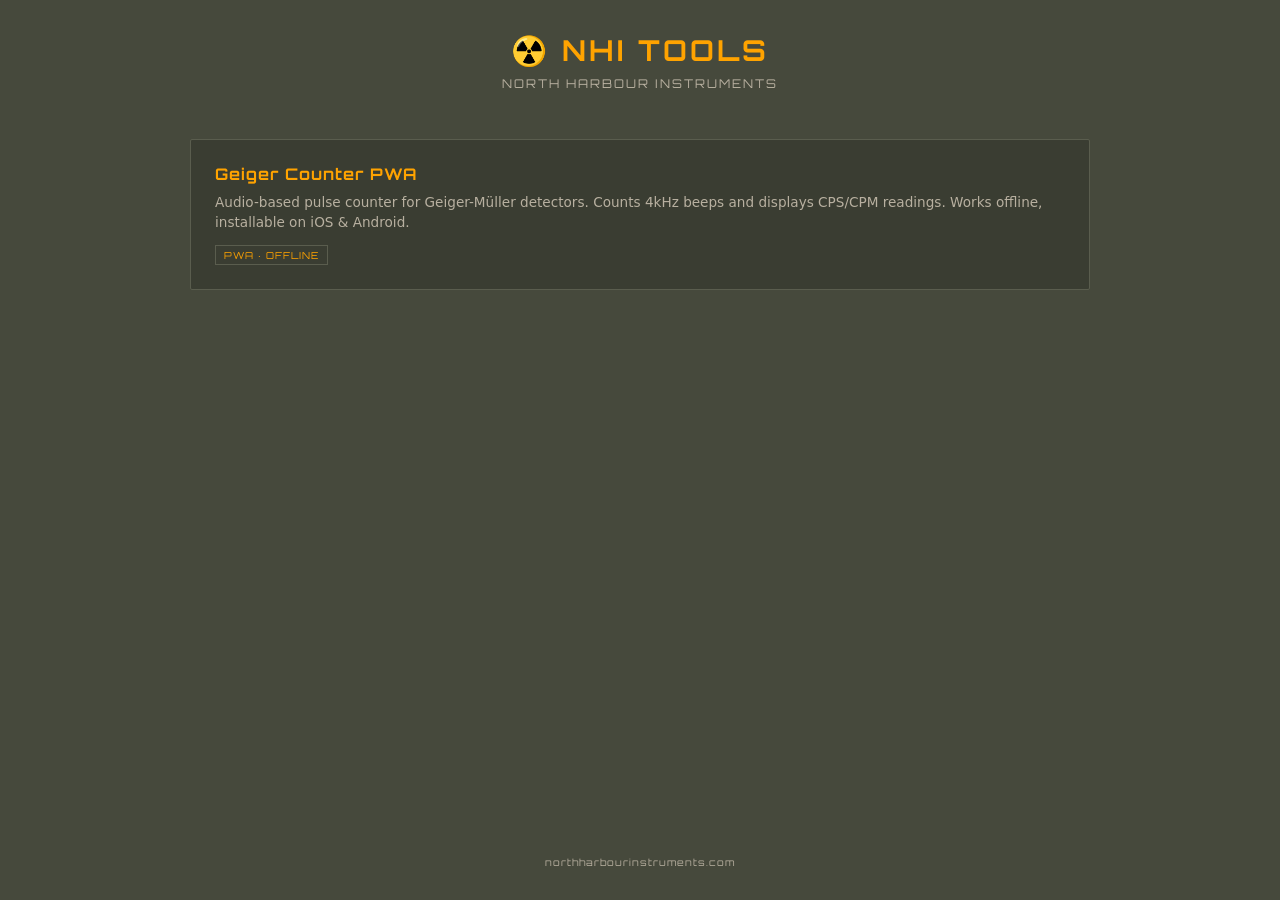
==== index.html @ 97787e8c "Move Geiger app to /geiger subfolder, add root landing page" ====
<!DOCTYPE html>
<html lang="en">
<head>
    <meta charset="UTF-8">
    <meta name="viewport" content="width=device-width, initial-scale=1.0">
    <title>NHI Tools - North Harbour Instruments</title>
    <meta name="description" content="Online tools and documentation from North Harbour Instruments">
    <link rel="preconnect" href="https://fonts.googleapis.com">
    <link rel="preconnect" href="https://fonts.gstatic.com" crossorigin>
    <link href="https://fonts.googleapis.com/css2?family=Orbitron:wght@400;500;600;700&display=swap" rel="stylesheet">
    <style>
        * { margin: 0; padding: 0; box-sizing: border-box; }
        body {
            font-family: 'Orbitron', sans-serif;
            background: #46493C;
            color: #F6EDDD;
            min-height: 100vh;
            display: flex;
            flex-direction: column;
            align-items: center;
            padding: 2rem 1rem;
        }
        h1 {
            font-size: 1.8rem;
            color: #FFA300;
            text-transform: uppercase;
            letter-spacing: 3px;
            margin-bottom: 0.5rem;
        }
        .subtitle {
            font-size: 0.75rem;
            color: #b8b0a0;
            letter-spacing: 2px;
            text-transform: uppercase;
            margin-bottom: 3rem;
        }
        .tools-grid {
            display: grid;
            grid-template-columns: repeat(auto-fit, minmax(280px, 1fr));
            gap: 1.5rem;
            max-width: 900px;
            width: 100%;
        }
        .tool-card {
            background: #3a3d32;
            border: 1px solid #5a5d4e;
            border-radius: 2px;
            padding: 1.5rem;
            text-decoration: none;
            color: #F6EDDD;
            transition: border-color 0.2s, box-shadow 0.2s;
        }
        .tool-card:hover {
            border-color: #FFA300;
            box-shadow: 0 0 15px rgba(255, 163, 0, 0.2);
        }
        .tool-card h2 {
            font-size: 1rem;
            color: #FFA300;
            margin-bottom: 0.5rem;
            letter-spacing: 1px;
        }
        .tool-card p {
            font-family: system-ui, sans-serif;
            font-size: 0.85rem;
            color: #b8b0a0;
            line-height: 1.5;
        }
        .tag {
            display: inline-block;
            font-size: 0.6rem;
            color: #FFA300;
            border: 1px solid #5a5d4e;
            padding: 0.2rem 0.5rem;
            margin-top: 0.75rem;
            letter-spacing: 1px;
            text-transform: uppercase;
        }
        footer {
            margin-top: auto;
            padding-top: 3rem;
            font-size: 0.6rem;
            color: #5a5d4e;
            letter-spacing: 1px;
        }
        footer a { color: #b8b0a0; text-decoration: none; }
        footer a:hover { color: #FFA300; }
    </style>
</head>
<body>
    <h1>☢️ NHI Tools</h1>
    <p class="subtitle">North Harbour Instruments</p>

    <div class="tools-grid">
        <a href="geiger/" class="tool-card">
            <h2>Geiger Counter PWA</h2>
            <p>Audio-based pulse counter for Geiger-Müller detectors. Counts 4kHz beeps and displays CPS/CPM readings. Works offline, installable on iOS & Android.</p>
            <span class="tag">PWA · Offline</span>
        </a>

        <!-- Add more tools/docs cards here -->
        <!--
        <a href="docs/" class="tool-card">
            <h2>Documentation</h2>
            <p>Product manuals, specifications, and setup guides for NHI instruments.</p>
            <span class="tag">Docs</span>
        </a>
        -->
    </div>

    <footer>
        <a href="https://northharbourinstruments.com">northharbourinstruments.com</a>
    </footer>
</body>
</html>
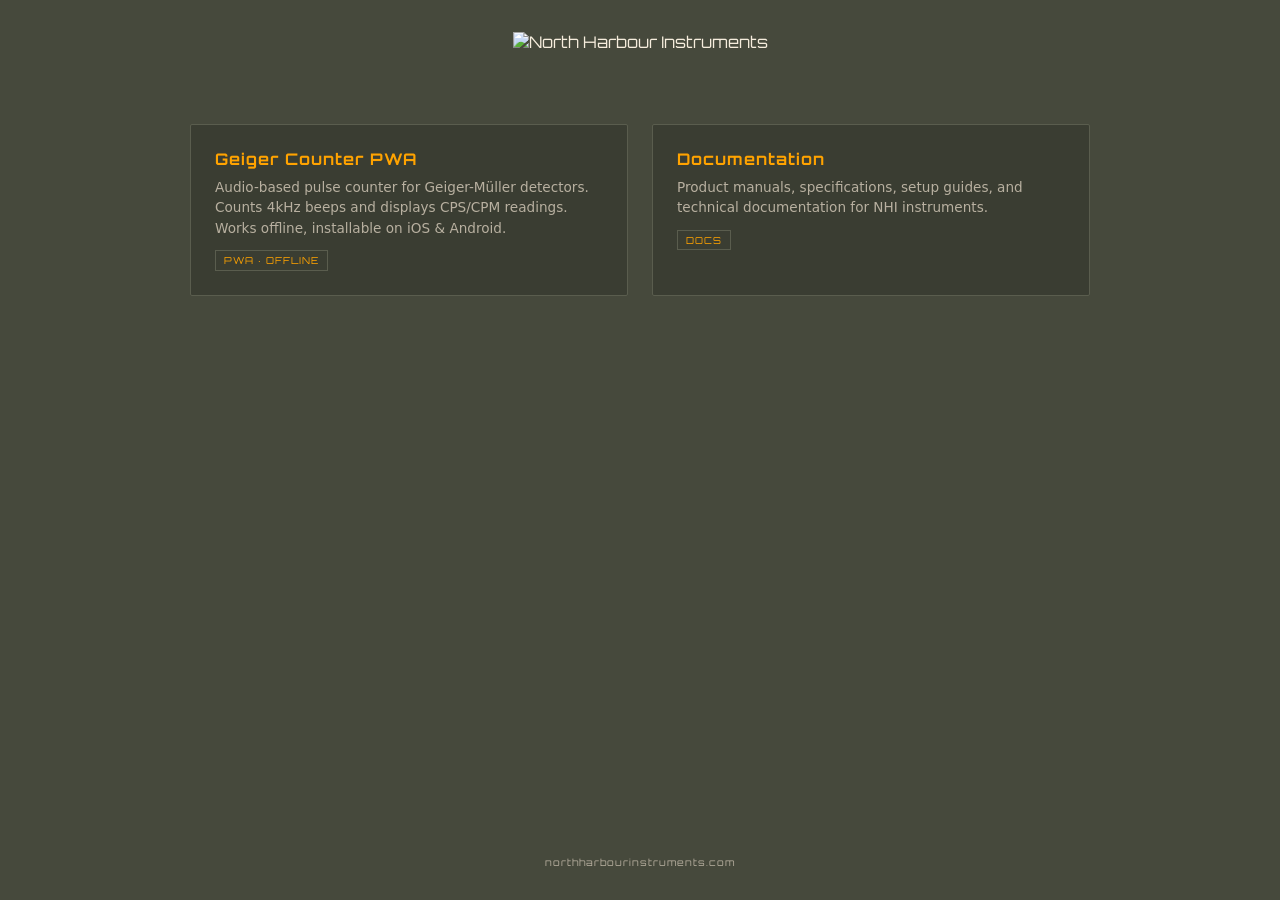
==== commit d37a9221: "Clean up landing page, tone down docs header to dark bg" ====
--- a/index.html
+++ b/index.html
@@ -86,10 +86,10 @@
         footer a { color: #b8b0a0; text-decoration: none; }
         footer a:hover { color: #FFA300; }
     </style>
+    <link rel="icon" type="image/png" href="assets/logo_small.png">
 </head>
 <body>
-    <h1>☢️ NHI Tools</h1>
-    <p class="subtitle">North Harbour Instruments</p>
+    <img src="assets/mainlogo.png" alt="North Harbour Instruments" style="height: 60px; margin-bottom: 2rem;">
 
     <div class="tools-grid">
         <a href="geiger/" class="tool-card">
@@ -99,13 +99,11 @@
         </a>
 
         <!-- Add more tools/docs cards here -->
-        <!--
         <a href="docs/" class="tool-card">
             <h2>Documentation</h2>
-            <p>Product manuals, specifications, and setup guides for NHI instruments.</p>
+            <p>Product manuals, specifications, setup guides, and technical documentation for NHI instruments.</p>
             <span class="tag">Docs</span>
         </a>
-        -->
     </div>
 
     <footer>
